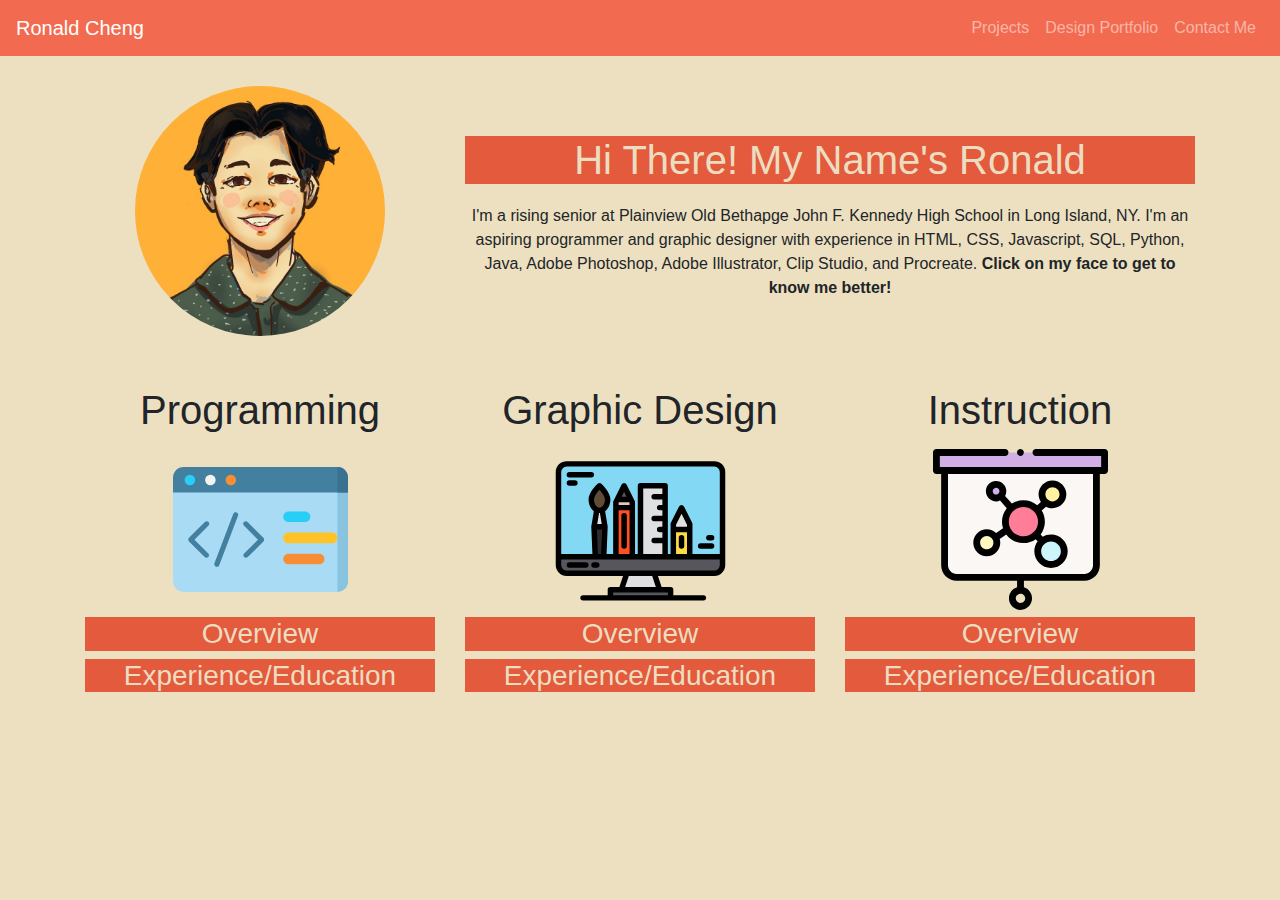
==== index.html @ 96d11271 "Add files via upload" ====
<!DOCTYPE html>
<html lang="en" dir="ltr">

<head>
  <meta charset="utf-8">
  <title></title>
  <meta content='maximum-scale=1.0, initial-scale=1.0, width=device-width' name='viewport'>
  <link rel="stylesheet" href="https://use.fontawesome.com/releases/v5.13.1/css/all.css" integrity="sha384-xxzQGERXS00kBmZW/6qxqJPyxW3UR0BPsL4c8ILaIWXva5kFi7TxkIIaMiKtqV1Q" crossorigin="anonymous">
  <link href="https://fonts.googleapis.com/css2?family=Montserrat:wght@500&display=swap" rel="stylesheet">
  <link rel="stylesheet" href="https://stackpath.bootstrapcdn.com/bootstrap/4.5.0/css/bootstrap.min.css">
  <link rel="stylesheet" href="styles.css">
</head>

<body>
  <!-- Navigation Bar -->
  <nav class="navbar navbar-expand-lg navbar-dark">
    <a class="navbar-brand" href="index.html">Ronald Cheng</a>
    <button class="navbar-toggler" type="button" data-toggle="collapse" data-target="#navbarNav" aria-controls="navbarNav" aria-expanded="false" aria-label="Toggle navigation">
      <span class="navbar-toggler-icon"></span>
    </button>
    <div class="collapse navbar-collapse" id="navbarNav">
      <ul class="nav navbar-nav ml-auto">
        <li class="nav-item">
          <a class="nav-link" href="about.html">Projects</a>
        </li>
        <li class="nav-item">
          <a class="nav-link" href="design.html">Design Portfolio</a>
        </li>
        <li class="nav-item">
          <a class="nav-link" href="contact.html">Contact Me</a>
        </li>
      </ul>
    </div>
  </nav>
  <!-- Intro -->
  <div class="container">
    <div class="row introRow">
      <div class="introDiv col-lg-4 col-md-12 col-sm-12">
        <img title="Click me!" class="faceIcon" src="images/faceIcon.jpg" alt="">
        <div class="col">
          <input type="text" name="question" id="AMA" placeholder="Ask me a question!">
          <button class="btn btn-dark askButton" type="button" name="button">Ask!</button>
        </div>
        <div class="row d-flex justify-content-center">
          <div class="col-12 chatBox">
            <p>Hello Hello! Ask me a question and I'll answer :). Here are some examples of what you can ask: <br>
            <ul>
              <li class="qInput">Where do you see yourself in 10 years?</li>
              <li class="qInput">What do you do for fun?</li>
              <li class="qInput">What coding languages do you know?</li>
              <li class="qInput">What's your favorite food?</li>
              <li class="qInput">What's your favorite song?</li>
              <li class="qInput">How old are you?</li>
              <li class="qInput">What's your favorite color?</li>
              <li class="qInput">What are your hobbies?</li>
              <li class="qInput">What are your thoughts on potatoes?</li>
              <li class="qInput">What's your favorite TV show?</li>
              <li class="qInput">Spotify Playlist?</li>
              <li class="qInput">Tell me a joke.</li>
              <li class="qInput">What do you look like in real life?</li>
            </ul>
            </p>
          </div>
        </div>
      </div>
      <div class="col-lg-8 col-md-12 col-sm-12 textBlurb">
        <h1 class="topHeader">Hi There! My Name's Ronald</h1>
        <p class="pText">
          I'm a rising senior at Plainview Old Bethapge John F. Kennedy High School in Long Island, NY.
          I'm an aspiring programmer and graphic designer with experience in HTML, CSS, Javascript, SQL, Python, Java, Adobe Photoshop, Adobe Illustrator, Clip Studio, and Procreate.
          <b>Click on my face to get to know me better!</b>
        </p>
      </div>
    </div>
  </div>
  <!-- More Info -->
  <div class="container section">
    <div class="row">
      <div class="col-lg-4 col-md-12 col-sm-12 skillsCol">
        <h1>Programming</h1>
        <img class="smallIcon" src="images/devIcon.svg" alt="">
        <a data-toggle="collapse" href="#collapse1"><h3 class="collapseHead">Overview</h3></a>
        <div class="collapse collapseBody" id="collapse1">
          <p>
            I'm an amateur programmer looking to improve!
            I have experience with HTML, CSS, Javascript, Git, Python, Java, and C#.
            My main interests include (1) web development, (2) game developmnent, (3) data science and modeling, and (4) machine learning and ai.
          </p>
        </div>
        <a href="#collapse2" data-toggle="collapse"><h3 class="collapseHead">Experience/Education</h3></a>
        <div class="collapse collapseBody" id="collapse2">
            <ul style="text-align: left">
              <li>Check out other websites I've designed (programming portfolio in the navigation bar)</li>
              <li>Completion of <a href="https://www.udemy.com/course/complete-python-bootcamp/">Complete Python Bootcamp: From Zero to Hero</a>, taught by Jose Portilla</li>
              <li>Completion of <a href="https://apstudents.collegeboard.org/courses/ap-computer-science-a">AP Computer Science A</a>, offered by my school</li>
              <li>Currently Taking <a href="https://www.udemy.com/course/the-complete-web-development-bootcamp/">The Complete 2020 Web Development Bootcamp</a>, taught by Angela Yu</li>
              <li>Currently Taking: <a href="https://www.udemy.com/course/the-complete-sql-bootcamp/">The Complete SQL Bootcamp</a>, taught by Jose Portilla</li>
              <li>Currently Taking: <a href="https://www.udemy.com/course/python-for-data-science-and-machine-learning-bootcamp/">Python for Data Science and Machine Learning Bootcamp</a>, taught by Jose Portilla</li>
              <li>Currently Taking: <a href="https://www.udemy.com/course/nlp-natural-language-processing-with-python/">NLP - Natural Language Processing with Python</a>, taught by Jose Portilla</li>
            </ul>
        </div>
      </div>
  <div class="col-lg-4 col-md-12 col-sm-12 skillsCol">
    <h1>Graphic Design</h1>
    <img class="smallIcon" src="images/designIcon.svg" alt="">
    <a data-toggle="collapse" href="#collapse3"><h3 class="collapseHead">Overview</h3></a>
    <div class="collapse collapseBody" id="collapse3">
      <p>
        I have an solid background in traditional art and design concepts and thoroughly enjoy creating animations, graphics, and digital paintings.
        I have experience in several digital art programs including procreate, canva, adobe photoshop and illustrator, and clip studio paint.
      </p>
    </div>
    <a href="#collapse4" data-toggle="collapse"><h3 class="collapseHead">Experience/Education</h3></a>
    <div class="collapse collapseBody" id="collapse4">
        <ul style="text-align: left">
          <li>Completion of a 6-week course in Figure Drawing from the NY Art Students League</li>
          <li>Completion of a 6-week course in Storyboarding and Comic Design from the NY Art Students League</li>
          <li>Completion of Media Arts and Computer Graphics classes from my high school</li>
          <li>Completion of AP Art History course from my high school</li>
          <li>Raised money for various Black Lives Matter foundations through art commissions, and later took part in the MIT Drawn Together initiative</li>
          <li>Portfolio includes logo designs, animation, realism, surrealism, and cartoons</li>
        </ul>
    </div>
  </div>
  <div class="col-lg-4 col-md-12 col-sm-12 skillsCol">
    <h1>Instruction</h1>
    <img class ="smallIcon" src="images/teach.svg" alt="">
    <a data-toggle="collapse" href="#collapse5"><h3 class="collapseHead">Overview</h3></a>
    <div class="collapse collapseBody" id="collapse5">
      <p>
        I get along well with younger kids and help tutor other students in high school level courses.
        I have extensive knowledge of the google suite, and have experience with producing and developing materials as president of my school's coding club.
      </p>
    </div>
    <a href="#collapse6" data-toggle="collapse"><h3 class="collapseHead">Experience/Education</h3></a>
    <div class="collapse collapseBody" id="collapse6">
        <ul style="text-align: left">
          <li>In charge of creating and planning a coding curriculum as president of my school's coding club</li>
          <li>Experience tutoring other students for Chemistry, the SAT, and writing.</li>
          <li>Taught a class of middle schoolers for a full school day as part of our local STREAM (Science, Technology, Research, Engineering, Art, Mathematics) day</li>
        </ul>
    </div>
  </div>
  </div>
</div>
  <!-- Scripts -->
  <script src="https://code.jquery.com/jquery-3.3.1.slim.min.js" integrity="sha384-q8i/X+965DzO0rT7abK41JStQIAqVgRVzpbzo5smXKp4YfRvH+8abtTE1Pi6jizo" crossorigin="anonymous"></script>
  <script src="https://ajax.googleapis.com/ajax/libs/jquery/3.5.1/jquery.min.js"></script>
  <script src="https://cdnjs.cloudflare.com/ajax/libs/popper.js/1.14.7/umd/popper.min.js" integrity="sha384-UO2eT0CpHqdSJQ6hJty5KVphtPhzWj9WO1clHTMGa3JDZwrnQq4sF86dIHNDz0W1" crossorigin="anonymous"></script>
  <script src="https://stackpath.bootstrapcdn.com/bootstrap/4.3.1/js/bootstrap.min.js" integrity="sha384-JjSmVgyd0p3pXB1rRibZUAYoIIy6OrQ6VrjIEaFf/nJGzIxFDsf4x0xIM+B07jRM" crossorigin="anonymous"></script>
  <script src="index.js" charset="utf-8"></script>
</body>

</html>
---- styles.css ----
body{
  background-color: #ede0c0;
}
a{
  color: #e3685d;
}
iframe{
  margin: 10px;
}
a:hover{
  color: #b54136;
  text-decoration: underline;
}
.img-fluid{
  margin-bottom: 20px;
}
.askButton{
  display:none;
  margin-bottom: 4px;
}
.collapseHead{
  background-color:#e35a3d;
  color:#edddc0;
}
.collapseBody{
  padding: 20px 15px 10px 15px;
  background-color: #faf2e3;
  color:#524132;
  margin: 10px 0;
  border-radius: 20px;
  border: 1px solid #524132 ;
}
.customButton{
  background-color:#e35a3d;
  color:#edddc0;
  border: none;
}
.customButton:hover{
  background-color:#d94223;
}
.docsFrame{
  width: 100%;
  height: 100%;
  border: 1px solid #524132;
}
.google-slides-container{
    position: relative;
    width: 100%;
    padding-top: 60%;
    overflow: hidden;
}

.google-slides-container iframe{
    position: absolute;
    top: 0;
    left: 0;
    width: 100%;
    height: 100%;
}
.topHeader{
  background-color:#e35a3d;
  color:#edddc0;
  text-align: center;
  margin-bottom: 20px;
}
.smallIcon{
  width: 175px;
  height: 175px;
}
.siteBorder{
  border: 1px solid #524132;
}
.skillsCol{
  text-align: center;
}
.section{
  margin-top: 50px;
}
.pText{
  text-align: center;
}
.faceIcon{
  border-radius: 100%;
  height: 250px;
  width: 250px;
  display: inline-block;
}
.faceIcon:hover{
  animation: faceHover 0.5s 1 forwards;
}
@keyframes faceHover{
  from {
    height:250px;
    width:250px;}
  to {
    height: 260px;
    width: 260px;}
}
.introDiv{
  text-align: center;
  position: relative;
}
.introRow{
  margin-top: 30px;
}
.navbar{
  background-color: #f26b50;
}
.textBlurb{
  padding-top: 50px;
}
.chatBox{
  text-align: left;
  margin-top: 20px;
  background-color: #2a343d;
  padding: 10px;
  color: #ffccbf;
  border: 1px solid black;
  display: none;
  overflow-y:auto;
  height: 150px;
}
.qInput:hover{
  background-color: #543735;
}
#AMA{
  margin: 20px;
  display: none;
  border-radius: 7px;
  border: 1px solid black;
  outline: none;
  padding: 5px;
}
#AMA:focus{
  background-color: #4b4d54;
  color: white;
}
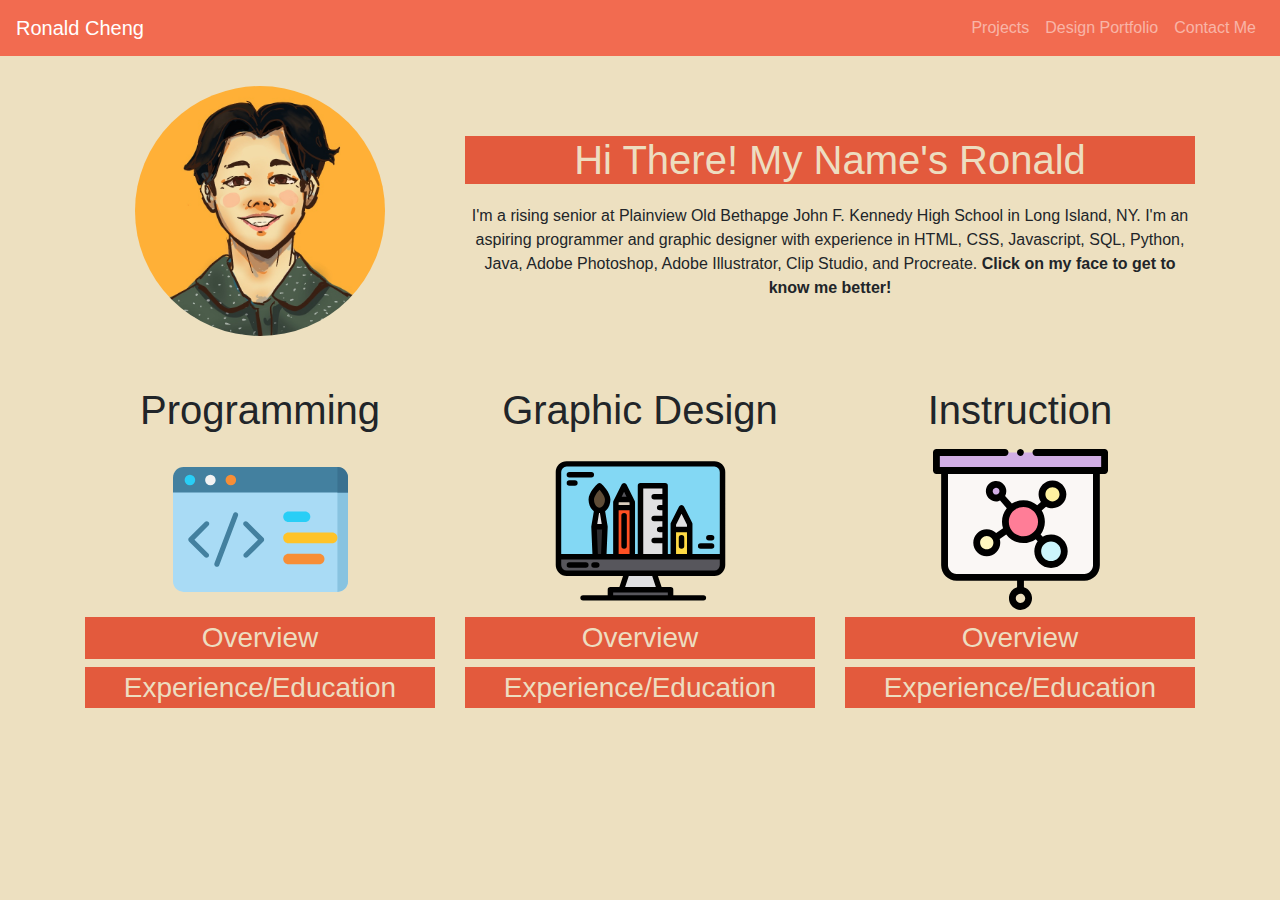
==== commit d37e1c97: "Add files via upload" ====
--- a/index.html
+++ b/index.html
@@ -1,6 +1,5 @@
 <!DOCTYPE html>
 <html lang="en" dir="ltr">
-
 <head>
   <meta charset="utf-8">
   <title></title>
@@ -37,6 +36,7 @@
     <div class="row introRow">
       <div class="introDiv col-lg-4 col-md-12 col-sm-12">
         <img title="Click me!" class="faceIcon" src="images/faceIcon.jpg" alt="">
+        <img class="showUnder" src="images/realGif.gif" alt="">
         <div class="col">
           <input type="text" name="question" id="AMA" placeholder="Ask me a question!">
           <button class="btn btn-dark askButton" type="button" name="button">Ask!</button>
--- a/styles.css
+++ b/styles.css
@@ -21,6 +21,7 @@
 .collapseHead{
   background-color:#e35a3d;
   color:#edddc0;
+  padding: 4px;
 }
 .collapseBody{
   padding: 20px 15px 10px 15px;
@@ -29,6 +30,10 @@
   margin: 10px 0;
   border-radius: 20px;
   border: 1px solid #524132 ;
+}
+.contactIcon{
+  font-size: 100px;
+  color:#e35a3d;
 }
 .customButton{
   background-color:#e35a3d;
@@ -75,6 +80,13 @@
 }
 .section{
   margin-top: 50px;
+}
+.showUnder{
+  z-index: -1;
+  border-radius: 100%;
+  height: 250px;
+  width: 250px;
+  display: none;
 }
 .pText{
   text-align: center;
